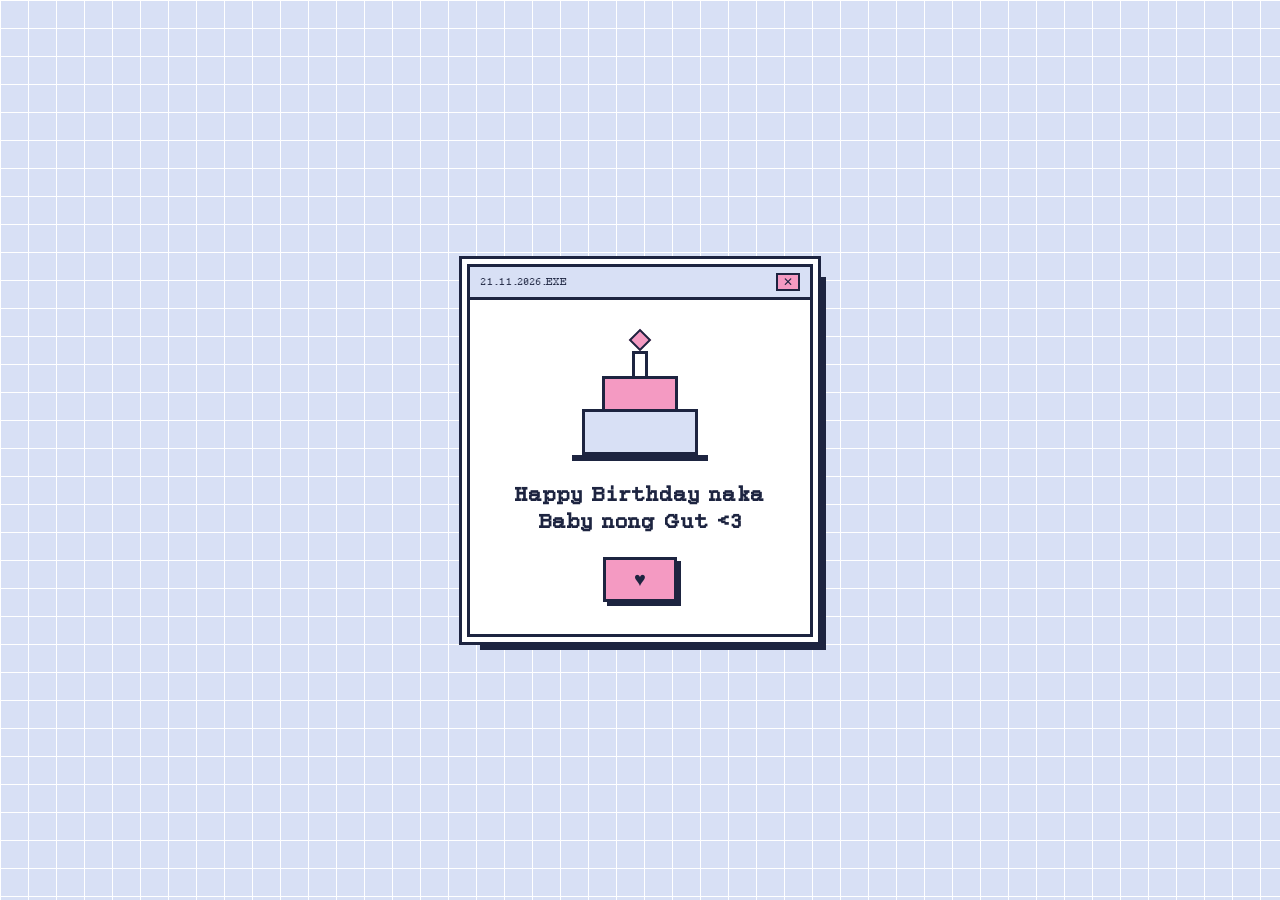
==== index.html @ 9547ad67 "Yey" ====
<!DOCTYPE html>
<html lang="en">
<head>
  <meta charset="UTF-8">
  <meta name="viewport" content="width=device-width, initial-scale=1.0">
  <title>ให้แฟน ♥</title>
  <link rel="stylesheet" href="style.css">
</head>
<body>

 
  <div class="window">
    

    <div class="window-header">
      <span>21.11.2026.EXE</span>
      <a href = sadcat.html class="window-close">✕</a> 
    </div>

    <div class="window-body">

      <div class="cake">
        <div class="flame"></div>
        <div class="candle"></div>
        <div class="tier-top"></div>
        <div class="tier-bottom"></div>
        <div class="plate"></div>
      </div>

      <h1>Happy Birthday naka Baby nong Gut <3</h1>


      <a href="envelope.html" class="rpg-btn">♥</a>
    </div>

  </div>

</body>
</html>
---- style.css ----
@font-face {
  font-family: 'BlockCraft';
  src: url('BlockCraft.otf');
}

@font-face {
  font-family: 'Pixelpoint';
  src: url('Pixelpoint.ttf'); 
  size-adjust: 75%; 
}


body {
  --grid-color: #ffffff;
  --grid-size: 28px;

  margin: 0;
  min-height: 100vh;
  background-color: #d8e0f5;
  background-image:
    linear-gradient(to right, var(--grid-color) 1.5px, transparent 1.5px),
    linear-gradient(to bottom, var(--grid-color) 1.5px, transparent 1.5px);
  background-size: var(--grid-size) var(--grid-size);


  font-family: 'BlockCraft', 'Pixelpoint', sans-serif;
  color: #1d2440;

  display: flex;
  justify-content: center;
  align-items: center;
}



.window {
  background-color: #ffffff;
  width: 340px;
  border: 3px solid #1d2440;
  
  box-shadow: 
    0 0 0 5px #ffffff,
    0 0 0 8px #1d2440,
    13px 13px 0 0 #1d2440;
}

.window-header {
  background-color: #d8e0f5;
  border-bottom: 3px solid #1d2440;
  padding: 6px 10px;
  display: flex;
  justify-content: space-between;
  align-items: center;
  font-size: 14px;
}

.window-close {
  background-color: #f49ac2;
  border: 2px solid #1d2440;
  padding: 0 5px;
  font-size: 12px;
  color: #1d2440;
    cursor: pointer;
    text-decoration: none;
}

.window-close:hover {
  background-color: #d8e0f5;
  /* transform: translate(2px, 2px); */
  box-shadow: 2px 2px 0 #1d2440;
}

.window-body {
  padding: 32px 24px;
  text-align: center;
}

.cake {
  margin: 0 auto 20px auto;
}

.flame {
  width: 12px;
  height: 12px;
  background-color: #f49ac2;
  border: 2px solid #1d2440;
  margin: 0 auto 3px auto;
  transform: rotate(45deg); 
  animation: flicker 0.8s infinite alternate;
}

@keyframes flicker {
  from { transform: rotate(45deg) scale(1); background-color: #f49ac2; }
  to   { transform: rotate(45deg) scale(1.15); background-color: #ffd166; }
}

.candle {
  width: 10px;
  height: 22px;
  background-color: #ffffff;
  border: 3px solid #1d2440;
  border-bottom: none;
  margin: 0 auto;
}

.tier-top {
  width: 70px;
  height: 30px;
  background-color: #f49ac2; /* Soft pink frosting */
  border: 3px solid #1d2440;
  border-bottom: none;
  margin: 0 auto;
}

.tier-bottom {
  width: 110px;
  height: 40px;
  background-color: #d8e0f5; /* Lavender-blue cake base */
  border: 3px solid #1d2440;
  margin: 0 auto;
}

.plate {
  width: 136px;
  height: 6px;
  background-color: #1d2440;
  margin: 0 auto;
}


h1 {
  font-size: 26px;
  margin: 16px 0 22px 0;
  letter-spacing: 1px;
}

.rpg-btn {
  display: inline-block;
  text-decoration: none;
  background-color: #f49ac2;
  color: #1d2440;
  border: 3px solid #1d2440;
  box-shadow: 4px 4px 0 #1d2440;
  padding: 8px 28px;
  font-size: 20px;
  transition: transform 0.1s;
}


.rpg-btn:hover {
  background-color: #d8e0f5;
  transform: translate(2px, 2px);
  box-shadow: 2px 2px 0 #1d2440;
}


.envelope-link {
  display: inline-block;
  text-decoration: none;
  color: #1d2440;
  cursor: pointer;
}

/* The rectangular body of the envelope */
.envelope {
  position: relative; /* Lets us layer the flap & heart inside it */
  width: 190px;
  height: 120px;
  background-color: #ffffff;
  border: 3px solid #1d2440;
  box-shadow: 6px 6px 0 #1d2440;
  margin: 10px auto 22px auto;
  transition: transform 0.15s ease, box-shadow 0.15s ease;
}

/* Dark navy triangle border for the top flap */
.flap-outline {
  position: absolute;
  top: 0;
  left: 0;
  width: 100%;
  height: 72px;
  background-color: #1d2440;
  clip-path: polygon(0 0, 100% 0, 50% 100%);
}

/* Pastel lavender-blue fill inside the flap */
.flap-fill {
  position: absolute;
  top: 0;
  left: 0;
  width: 100%;
  height: 68px;
  background-color: #d8e0f5;
  clip-path: polygon(5px 0, calc(100% - 5px) 0, 50% calc(100% - 4px));
}

/* Heart seal sitting on the tip of the flap */
.heart-outline {
  position: absolute;
  top: 46px;
  left: 50%;
  transform: translateX(-50%);
  width: 38px;
  height: 34px;
  background-color: #1d2440;
  clip-path: polygon(50% 25%, 65% 5%, 90% 5%, 100% 28%, 100% 52%, 50% 95%, 0% 52%, 0% 28%, 10% 5%, 35% 5%);
  display: flex;
  justify-content: center;
  align-items: center;
  transition: transform 0.15s ease;
}

.heart-fill {
  width: 30px;
  height: 26px;
  background-color: #f49ac2;
  clip-path: polygon(50% 25%, 65% 5%, 90% 5%, 100% 28%, 100% 52%, 50% 95%, 0% 52%, 0% 28%, 10% 5%, 35% 5%);
}

.open-text {
  font-size: 22px;
  margin: 0;
  letter-spacing: 1px;
}

/* Hover effect when hovering anywhere over the envelope or text */
.envelope-link:hover .envelope {
  transform: translate(-3px, -4px);
  box-shadow: 9px 10px 0 #1d2440;
}

.envelope-link:hover .heart-outline {
  transform: translateX(-50%) scale(1.15);
}

.envelope-link:hover .open-text {
  color: #f49ac2;
  text-shadow: 1.5px 1.5px 0 #1d2440;
}

/* =========================================
   PAGE 3: AUTO-EXPANDING BIRTHDAY LETTER
   ========================================= */

.letter-window {
  width: 90%;          /* Fits nicely on phones too */
  max-width: 520px;    /* Comfortable reading width on laptops */
  margin: 40px 0;      /* Gives top/bottom space if the letter is super long */
}

.letter-box {
  background-color: #f7f9ff; /* Very soft tint inside the white window */
  border: 3px solid #1d2440;
  padding: 22px 24px;
  text-align: left;          /* Left-aligned is much easier to read for long text */
  font-size: 18px;
  line-height: 1.75;         /* Extra vertical space so Thai tone marks never overlap */
  white-space: pre-line;     /* Preserves your Enter/line breaks automatically! */
  word-wrap: break-word;
  margin-bottom: 24px;
}

/* Cute heart at the bottom (matching your sketch) */
.bottom-heart {
  display: inline-block;
  text-decoration: none;
  font-size: 32px;
  color: #f49ac2;
  -webkit-text-stroke: 2px #1d2440; /* Crisp navy outline around the heart */
  transition: transform 0.15s ease;
}

.bottom-heart:hover {
    transform: scale(1.05);
}


.window-gif {
  display: block;           
  max-width: 250px;        
  height: auto;             
  margin: 2px auto 18px auto;
  border: 3px solid #1d2440;
}

.sad-text {
  font-size: 22px;
  margin: 0px 0 18px 0; 
  color: #1d2440;
}
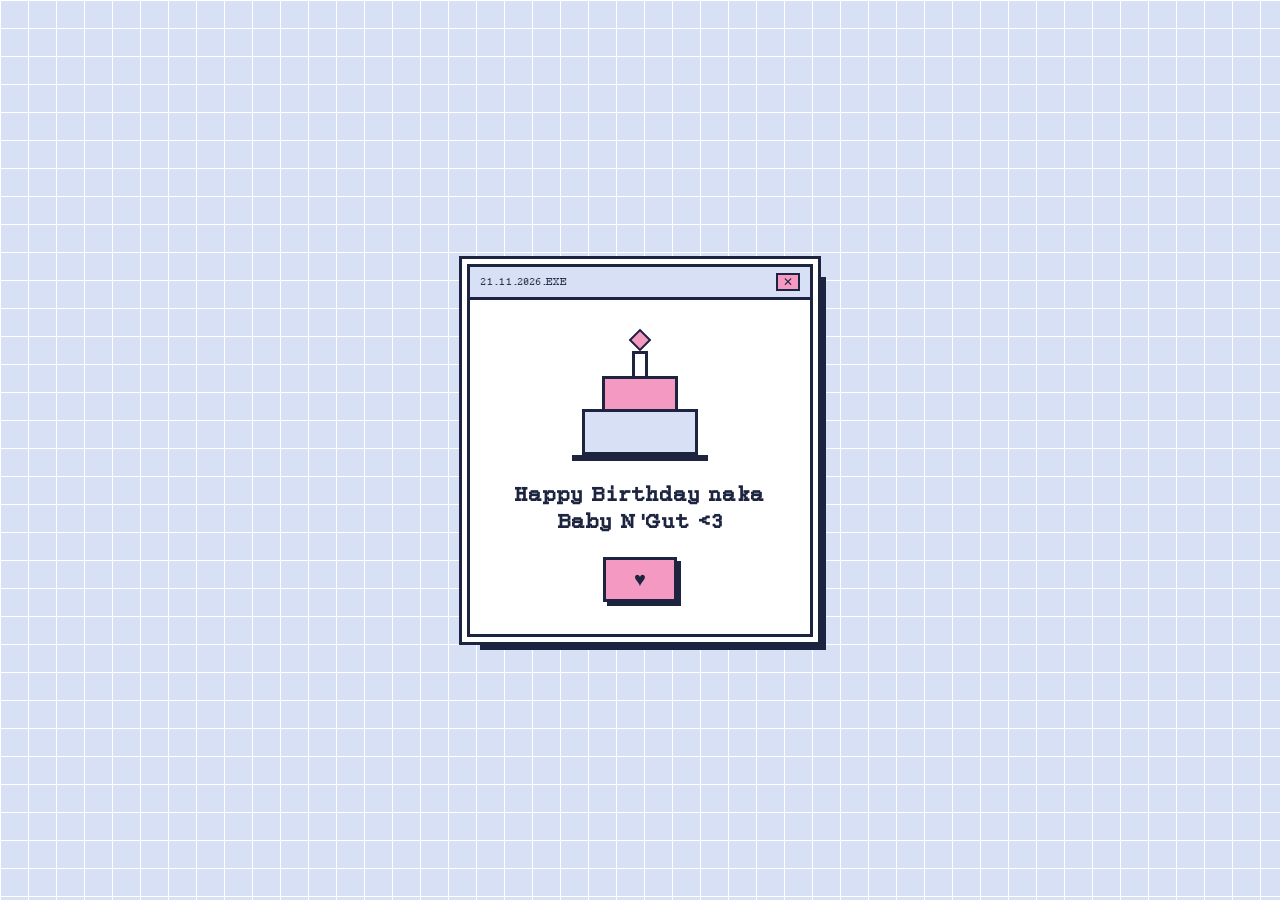
==== commit a00cda7e: "N" ====
--- a/index.html
+++ b/index.html
@@ -27,7 +27,7 @@
         <div class="plate"></div>
       </div>
 
-      <h1>Happy Birthday naka Baby nong Gut <3</h1>
+      <h1>Happy Birthday naka Baby N'Gut <3</h1>
 
 
       <a href="envelope.html" class="rpg-btn">♥</a>
